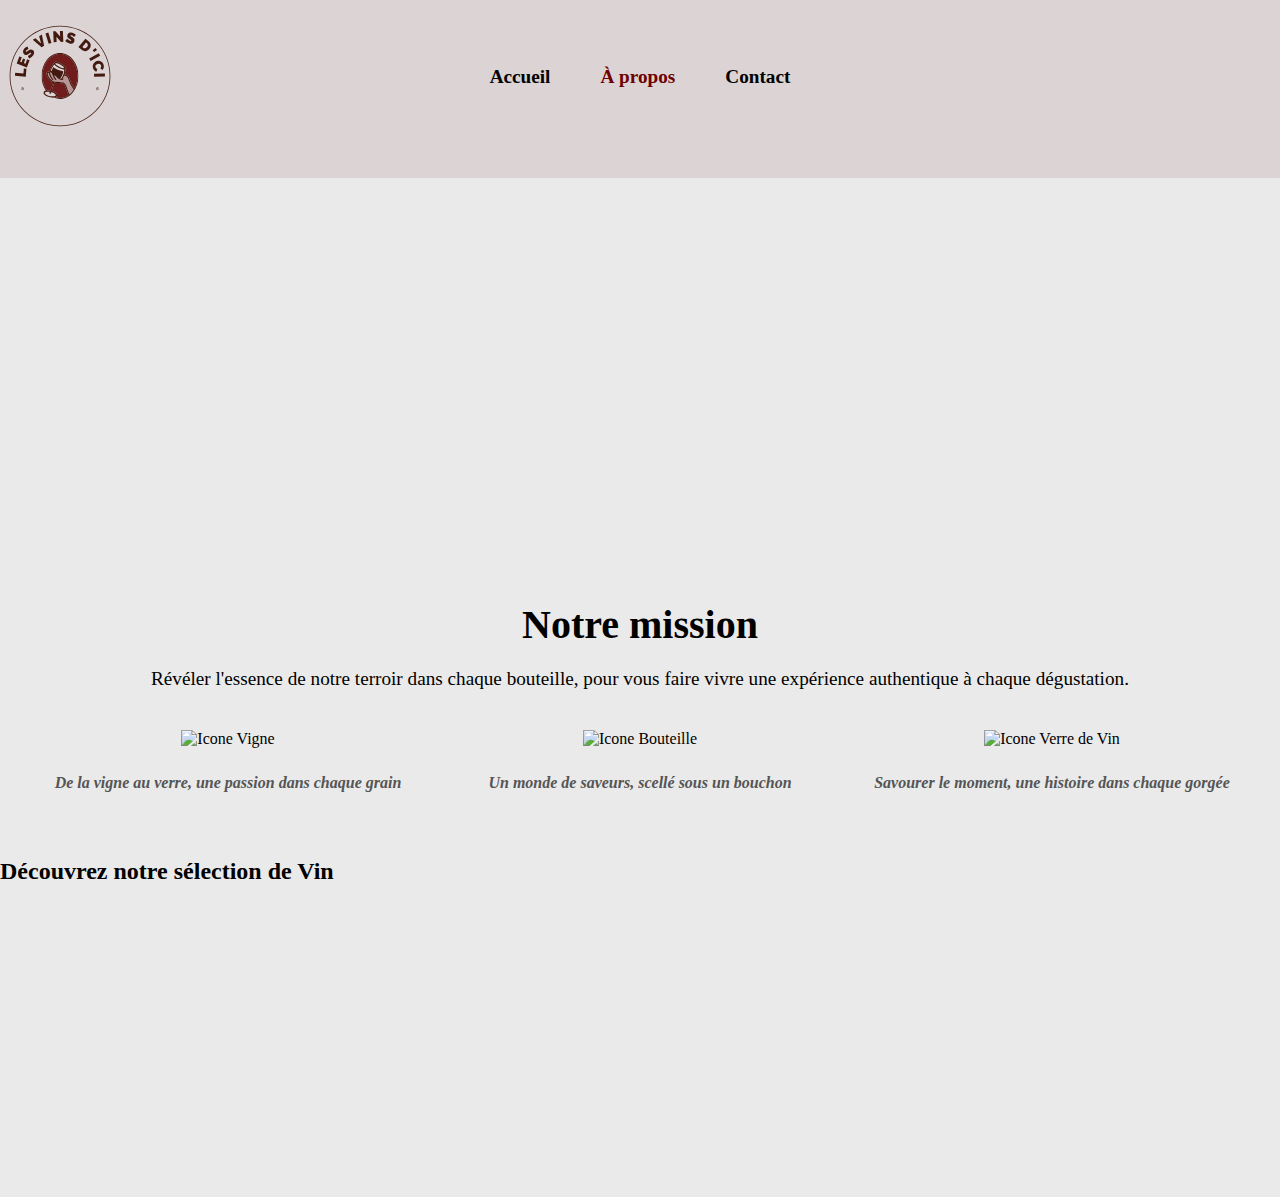
==== apropos.html @ 028a0386 "Ajout du projet sur GitHub" ====
<!DOCTYPE html>
<html lang="fr">
    <head>
        <meta charset="UTF-8" />
        <meta name="viewport" content="width=device-width, initial-scale=1.0" />
        <title>À propos</title>
        <script src="assets/js/components/navigation.js" defer></script>
        <script type="module" src="assets/js/pages/a-propos.js" defer></script>
        <link rel="stylesheet" href="assets/css/styles.css">
        <link rel="preconnect" href="https://fonts.googleapis.com">
        <link rel="preconnect" href="https://fonts.gstatic.com" crossorigin>
        <link href="https://fonts.googleapis.com/css2?family=Josefin+Sans:ital,wght@0,100..700;1,100..700&family=Playwrite+GB+J:ital,wght@0,100..400;1,100..400&display=swap" rel="stylesheet">
    </head> 

    <body class="body-apropos">
        <header class="header-apropos">
            <a href="index.html">
                <img class="logo-apropos" src="assets/img/logo-transparent-svg.svg" alt="logo">
            </a>
            <nav class="nav-apropos"></nav>
        </header>

        <main class="main-apropos">

            <section class="modal" id="newsletterModal">
                <div class="modal-content">
                    <span class="modal-close" id="closeModal">&times;</span> <!-- unicode pour un x -->
                    <h2>Devenez membre et obtenez 20% de rabais sur votre première commande !</h2>
                    <p>Recevez des nouvelles exclusives et des offres spéciales directement dans votre boîte de réception.</p>
                    <form class="modal-form">
                        <label for="nom">Nom :</label>
                        <input type="text" id="nom" name="nom" placeholder="Entrez votre nom" required>
                        <label for="prenom">Prénom :</label>
                        <input type="text" name="prenom" id="prenom" placeholder="Entrez votre prénom" required>
                        <label for="email">Adresse e-mail :</label>
                        <input type="email" id="email" name="email" placeholder="Entrez votre courriel" required>
                        <button type="submit" class="modal-submit">S'abonner</button>
                    </form>
                </div>
            </section>
            
            <section class="banner"></section>

            <section class="our-mission">
                <div class="our-mission-title">
                  <h2>Notre mission</h2>
                  <p>Révéler l'essence de notre terroir dans chaque bouteille, pour vous faire vivre une expérience authentique à chaque dégustation.</p>
                </div>
                <div class="our-mission-content">
                  <div>
                    <img src="/tp/Tp1-2-3_PamelaLimoges/assets/img/icon-vigne.png" alt="Icone Vigne">
                    <h3>De la vigne au verre, une passion dans chaque grain</h3>
                  </div>
                  <div>
                    <img src="/tp/Tp1-2-3_PamelaLimoges/assets/img/icon-bouteille.png" alt="Icone Bouteille">
                    <h3>Un monde de saveurs, scellé sous un bouchon</h3>
                  </div>
                  <div>
                    <img src="/tp/Tp1-2-3_PamelaLimoges/assets/img/icon-verre.png" alt="Icone Verre de Vin">
                    <h3>Savourer le moment, une histoire dans chaque gorgée</h3>
                  </div>
                </div>
            </section>

            <section class="carousel-section">
                <h2>Découvrez notre sélection de Vin</h2>
                <div class="carousel">
                    <div class="carousel-slide"><img src="/tp/Tp1-2-3_PamelaLimoges/assets/img/produit-1.png" alt="Vin"></div>
                    <div class="carousel-slide"><img src="/tp/Tp1-2-3_PamelaLimoges/assets/img/produit-2.png" alt="Vin"></div>
                    <div class="carousel-slide"><img src="/tp/Tp1-2-3_PamelaLimoges/assets/img/produit-3.png" alt="Vin"></div>
                    <div class="carousel-slide"><img src="/tp/Tp1-2-3_PamelaLimoges/assets/img/produit-4.png" alt="Vin"></div>
                    <div class="carousel-slide"><img src="/tp/Tp1-2-3_PamelaLimoges/assets/img/produit-5.png" alt="Vin"></div>
                    <div class="carousel-slide"><img src="/tp/Tp1-2-3_PamelaLimoges/assets/img/produit-6.png" alt="Vin"></div>
                    <div class="carousel-slide"><img src="/tp/Tp1-2-3_PamelaLimoges/assets/img/produit-7.png" alt="Vin"></div>
                    <div class="carousel-slide"><img src="/tp/Tp1-2-3_PamelaLimoges/assets/img/produit-8.png" alt="Vin"></div>
                    <button class="carousel-prev"></button>
                    <button class="carousel-next"></button>
                </div>
            </section>

            <section class="newsletter-section">
                <form action=""></form>
            </section>

        </main>

        <footer>
            <div class="top">
                <a href="index.html">
                    <img class="logo" src="assets/img/logo-transparent-svg.svg" alt="logo">
                </a>
                <nav></nav>
            </div>
            <p>&copy; Travail pratique 1-2-3, Pamela Limoges</p>
        </footer>

    </body>
</html>
---- assets/css/styles.css ----
/* Base et variables */
@import url("./base/typography.css");
/* Composants individuels */
@import url("./components/buttons.css");
@import url("./components/modal.css");
@import url("./components/carousel.css");

/* Mise en page complexe */
@import url("./layout/general.css");
@import url("./layout/accueil.css");
@import url("./layout/formulaire.css");
@import url("./layout/a-propos.css");
@import url("./layout/mediaqueries.css");

/* Exceptions */
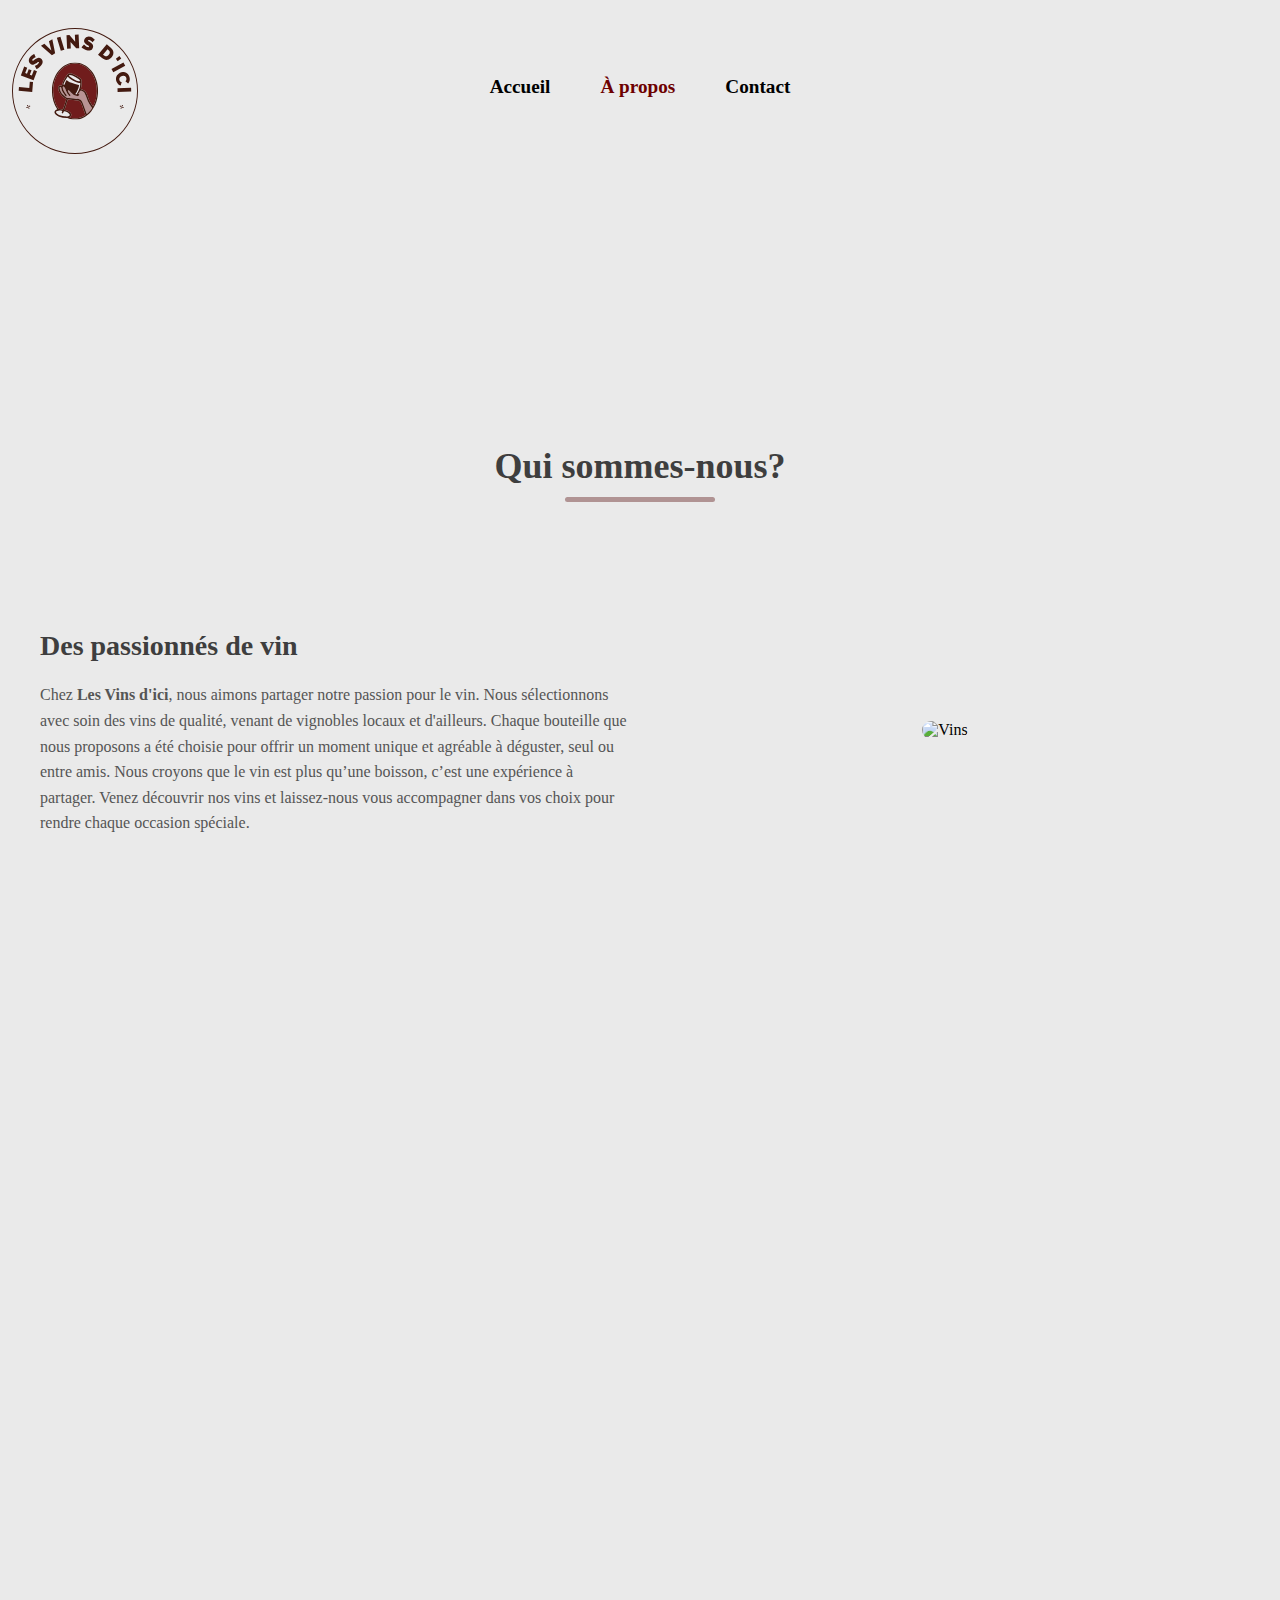
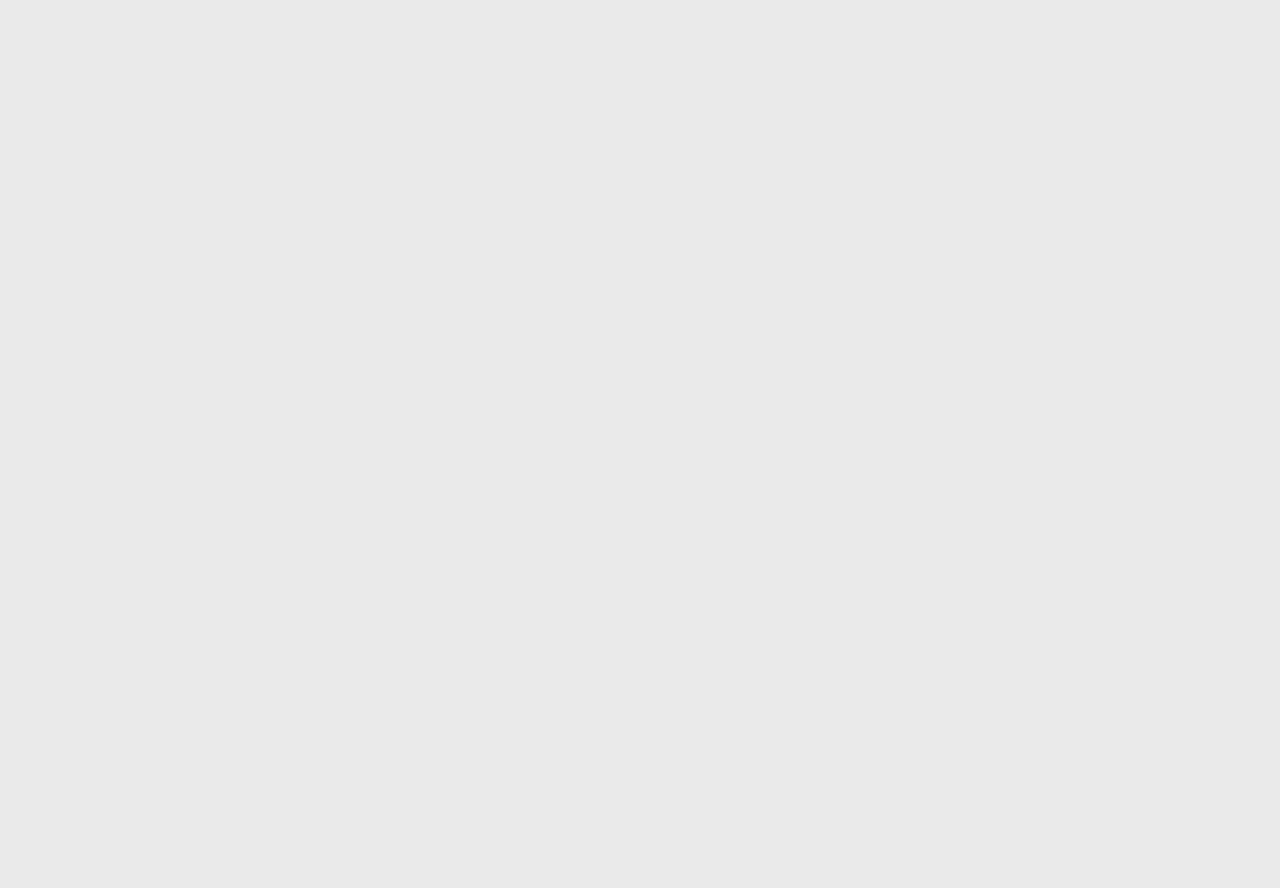
==== commit 0a7032d6: "Modification de la structure de la page a-propos, et debut du carrousel." ====
--- a/apropos.html
+++ b/apropos.html
@@ -5,20 +5,21 @@
         <meta name="viewport" content="width=device-width, initial-scale=1.0" />
         <title>À propos</title>
         <script src="assets/js/components/navigation.js" defer></script>
-        <script type="module" src="assets/js/pages/a-propos.js" defer></script>
+        <script type="module" src="assets/js/pages/a-propos.js"></script>
         <link rel="stylesheet" href="assets/css/styles.css">
+        <link rel="stylesheet" href="https://cdnjs.cloudflare.com/ajax/libs/font-awesome/6.2.1/css/all.min.css" integrity="sha512-MV7K8+y+gLIBoVD59lQIYicR65iaqukzG/vkw7AMCfTPq+Ay+B+eF/aTG6WiC0uWsK9C9LlWXaP80z4M" crossorigin="anonymous" referrerpolicy="no-referrer" />
         <link rel="preconnect" href="https://fonts.googleapis.com">
         <link rel="preconnect" href="https://fonts.gstatic.com" crossorigin>
         <link href="https://fonts.googleapis.com/css2?family=Josefin+Sans:ital,wght@0,100..700;1,100..700&family=Playwrite+GB+J:ital,wght@0,100..400;1,100..400&display=swap" rel="stylesheet">
     </head> 
 
     <body class="body-apropos">
-        <header class="header-apropos">
+        <header>
             <a href="index.html">
-                <img class="logo-apropos" src="assets/img/logo-transparent-svg.svg" alt="logo">
+                <img class="logo" src="assets/img/logo-transparent-svg.svg" alt="logo">
             </a>
-            <nav class="nav-apropos"></nav>
-        </header>
+            <nav></nav>
+        </header>  
 
         <main class="main-apropos">
 
@@ -39,7 +40,19 @@
                 </div>
             </section>
             
-            <section class="banner"></section>
+            <section class="us-section">
+                <h1>Qui sommes-nous?</h1>
+                <div class="us-content">
+                    <div class="us-text">
+                        <h2 class="us-title">Des passionnés de vin</h2>
+                        <p class="us-paragraphe">Chez <strong>Les Vins d'ici</strong>, nous aimons partager notre passion pour le vin. Nous sélectionnons avec soin des vins de qualité, venant de vignobles locaux et d'ailleurs. Chaque bouteille que nous proposons a été choisie pour offrir un moment unique et agréable à déguster, seul ou entre amis. Nous croyons que le vin est plus qu’une boisson, c’est une expérience à partager. Venez découvrir nos vins et laissez-nous vous accompagner dans vos choix pour rendre chaque occasion spéciale.
+                        </p>
+                    </div>
+                    <div class="us-image">
+                        <img class="us-img" src="/tp/Tp1-2-3_PamelaLimoges/assets/img/magasin-vin.jpg" alt="Vins">
+                    </div>
+                </div>
+            </section>
 
             <section class="our-mission">
                 <div class="our-mission-title">
@@ -62,6 +75,10 @@
                 </div>
             </section>
 
+            <section class="phrase-section">
+                <h3>« Notre passion pour les vins rouges et blancs se retrouve dans chaque bouteille que nous proposons, offrant à nos clients une expérience de dégustation unique. »</h3>
+            </section>
+
             <section class="carousel-section">
                 <h2>Découvrez notre sélection de Vin</h2>
                 <div class="carousel">
@@ -78,20 +95,61 @@
                 </div>
             </section>
 
-            <section class="newsletter-section">
-                <form action=""></form>
+            <section class="post-container">
+                <div class="post-heading">Une passion pour le vin, une gorgée à la fois</div>
+                <div class="post-text">Suivez-nous sur Instagram pour découvrir nos dégustations en boutique, nos nouveaux crus et conseils de sommeliers! Partagez vos moments vinicoles avec nous en nous identifiant <a class="instagram" href="#">@LesVinsD'ici</a>, et faites-nous part de vos accords mets-vins et découvertes favorites.
+                </div>
+                <div class="post-text">@LesVinsD'ici</div>
+                <div class="gallery">
+                    <div class="gallery-item"><img src="/tp/Tp1-2-3_PamelaLimoges/assets/img/degustation-vin.jpg" alt="degustation vin"></div>
+                    <div class="gallery-item"><img src="/tp/Tp1-2-3_PamelaLimoges/assets/img/bouteille-bouchon.jpg" alt="bouteille de vin"></div>
+                    <div class="gallery-item"><img src="/tp/Tp1-2-3_PamelaLimoges/assets/img/barils-vin.jpg" alt="barils de vins"></div>
+                </div>
             </section>
+
+            
 
         </main>
 
-        <footer>
-            <div class="top">
-                <a href="index.html">
-                    <img class="logo" src="assets/img/logo-transparent-svg.svg" alt="logo">
-                </a>
-                <nav></nav>
+        <footer class="footer">
+            <div class="container">
+                <div class="infolettre">
+                    <h2 class="infolettre-title">Infolettre</h2>
+                    <p class="infolettre-text">20% de rabais sur votre première commande avec nous!</p>
+                    <form class="infolettre-form">
+                        <input type="email" class="infolettre-input" placeholder="Votre courriel">
+                        <button type="submit" class="infolettre-button">></button>
+                    </form>
+                </div>
+                <div class="footer-section">
+                    <h2 class="footer-section-title">Mon compte</h2>
+                    <ul class="footer-section-list">
+                        <li class="footer-section-item">S'inscrire / connecter vous</li>
+                    </ul>
+                </div>
+                <div class="footer-section">
+                    <h2 class="footer-section-title">À propos</h2>
+                </div>
+                <div class="footer-section">
+                    <h2 class="footer-section-title">Carrières</h2>
+                    <ul class="footer-section-list">
+                        <li class="footer-section-item">Postuler chez nous</li>
+                        <li class="footer-section-item">Déposer votre candidature</li>
+                    </ul>
+                </div>
+                <div class="footer-section">
+                    <h2 class="footer-section-title">Service à la clientèle</h2>
+                    <ul class="footer-section-list">
+                        <li class="footer-section-item">Livraison et retours</li>
+                        <li class="footer-section-item">Communiquer avec nous</li>
+                        <li class="footer-section-item">Carte-cadeau</li>
+                        <li class="footer-section-item">Trouver un magasin</li>
+                    </ul>
+                </div>
             </div>
-            <p>&copy; Travail pratique 1-2-3, Pamela Limoges</p>
+            <div class="footer-bottom">
+                <p class="footer-bottom-text">&copy; Les vins d'ici, tous les droits réservés.</p>
+            </div>
         </footer>
 
     </body>
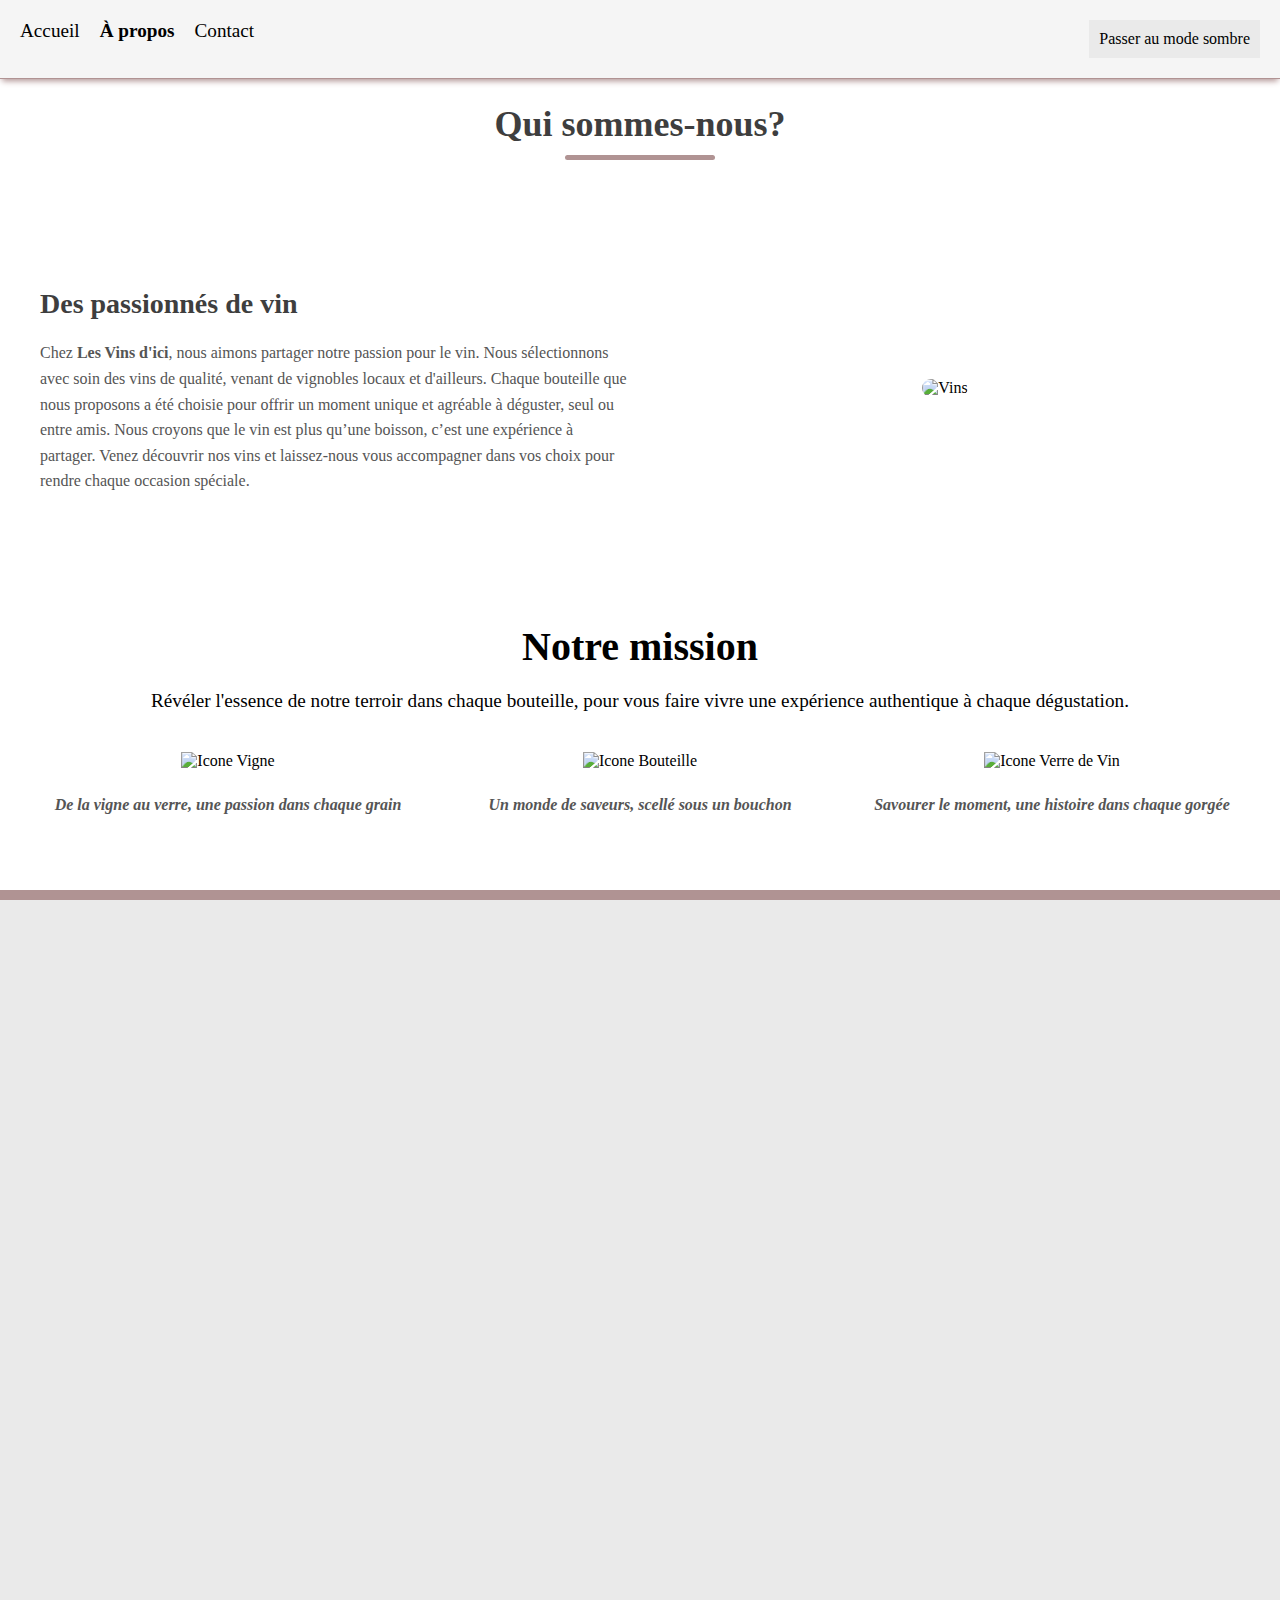
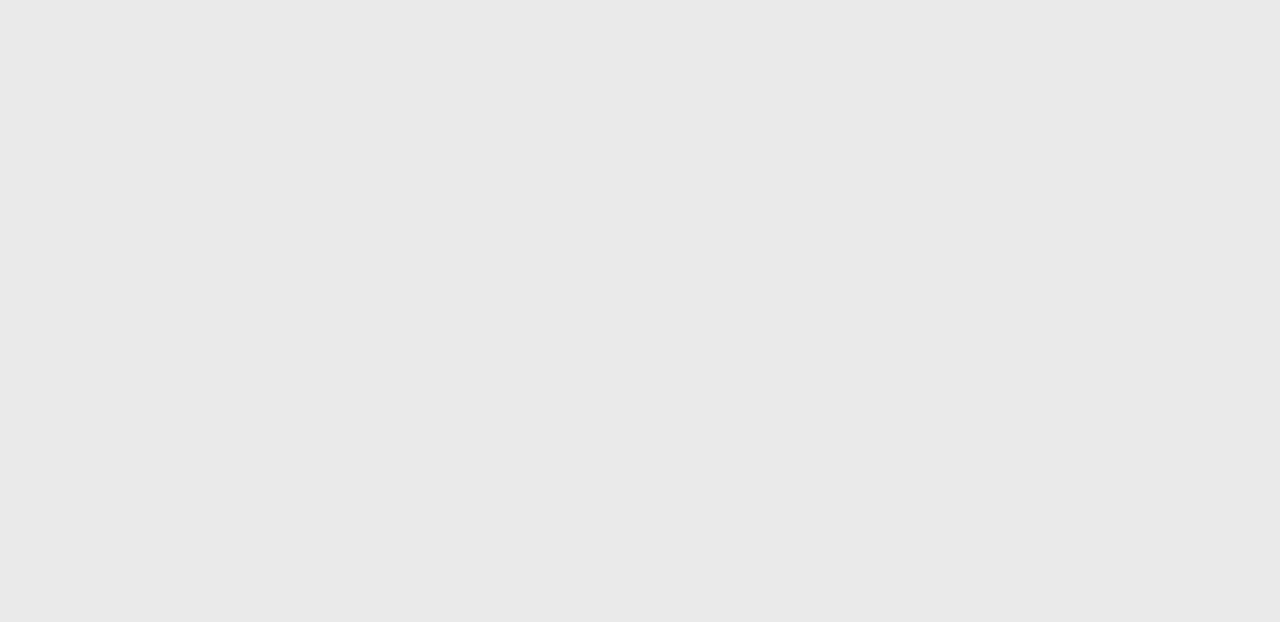
==== commit cd33ee54: "Modification du carrousel et ajout du mode sombre/clair" ====
--- a/apropos.html
+++ b/apropos.html
@@ -1,156 +1,149 @@
 <!DOCTYPE html>
 <html lang="fr">
-    <head>
-        <meta charset="UTF-8" />
-        <meta name="viewport" content="width=device-width, initial-scale=1.0" />
-        <title>À propos</title>
-        <script src="assets/js/components/navigation.js" defer></script>
-        <script type="module" src="assets/js/pages/a-propos.js"></script>
-        <link rel="stylesheet" href="assets/css/styles.css">
-        <link rel="stylesheet" href="https://cdnjs.cloudflare.com/ajax/libs/font-awesome/6.2.1/css/all.min.css" integrity="sha512-MV7K8+y+gLIBoVD59lQIYicR65iaqukzG/vkw7AMCfTPq+Ay+B+eF/aTG6WiC0uWsK9C9LlWXaP80z4M" crossorigin="anonymous" referrerpolicy="no-referrer" />
-        <link rel="preconnect" href="https://fonts.googleapis.com">
-        <link rel="preconnect" href="https://fonts.gstatic.com" crossorigin>
-        <link href="https://fonts.googleapis.com/css2?family=Josefin+Sans:ital,wght@0,100..700;1,100..700&family=Playwrite+GB+J:ital,wght@0,100..400;1,100..400&display=swap" rel="stylesheet">
-    </head> 
 
-    <body class="body-apropos">
-        <header>
-            <a href="index.html">
-                <img class="logo" src="assets/img/logo-transparent-svg.svg" alt="logo">
-            </a>
-            <nav></nav>
-        </header>  
+<head>
+    <meta charset="UTF-8" />
+    <meta name="viewport" content="width=device-width, initial-scale=1.0" />
+    <title>À propos</title>
+    <script type="module" src="assets/js/components/navigation.js"></script>
+    <script type="module" src="assets/js/pages/a-propos.js"></script>
+    <link rel="stylesheet" href="assets/css/styles.css">
+    <link rel="preconnect" href="https://fonts.googleapis.com">
+    <link rel="preconnect" href="https://fonts.gstatic.com" crossorigin>
+    <link
+        href="https://fonts.googleapis.com/css2?family=Josefin+Sans:ital,wght@0,100..700;1,100..700&family=Playwrite+GB+J:ital,wght@0,100..400;1,100..400&display=swap"
+        rel="stylesheet">
+</head>
 
-        <main class="main-apropos">
+<body>
+    <header>
+        <nav></nav>
+    </header>
 
-            <section class="modal" id="newsletterModal">
-                <div class="modal-content">
-                    <span class="modal-close" id="closeModal">&times;</span> <!-- unicode pour un x -->
-                    <h2>Devenez membre et obtenez 20% de rabais sur votre première commande !</h2>
-                    <p>Recevez des nouvelles exclusives et des offres spéciales directement dans votre boîte de réception.</p>
-                    <form class="modal-form">
-                        <label for="nom">Nom :</label>
-                        <input type="text" id="nom" name="nom" placeholder="Entrez votre nom" required>
-                        <label for="prenom">Prénom :</label>
-                        <input type="text" name="prenom" id="prenom" placeholder="Entrez votre prénom" required>
-                        <label for="email">Adresse e-mail :</label>
-                        <input type="email" id="email" name="email" placeholder="Entrez votre courriel" required>
-                        <button type="submit" class="modal-submit">S'abonner</button>
-                    </form>
+    <main class="main-apropos">
+
+        <section class="modal" id="newsletterModal">
+            <div class="modal-content">
+                <span class="modal-close" id="closeModal">&times;</span> <!-- unicode pour un x -->
+                <h2>Devenez membre et obtenez 20% de rabais sur votre première commande !</h2>
+                <p>Recevez des nouvelles exclusives et des offres spéciales directement dans votre boîte de réception.
+                </p>
+                <form class="modal-form">
+                    <label for="nom">Nom :</label>
+                    <input type="text" id="nom" name="nom" placeholder="Entrez votre nom" required>
+                    <label for="prenom">Prénom :</label>
+                    <input type="text" name="prenom" id="prenom" placeholder="Entrez votre prénom" required>
+                    <label for="email">Adresse e-mail :</label>
+                    <input type="email" id="email" name="email" placeholder="Entrez votre courriel" required>
+                    <button type="submit" class="modal-submit">S'abonner</button>
+                </form>
+            </div>
+        </section>
+
+        <section class="us-section">
+            <h1>Qui sommes-nous?</h1>
+            <div class="us-content">
+                <div class="us-text">
+                    <h2 class="us-title">Des passionnés de vin</h2>
+                    <p class="us-paragraphe">Chez <strong>Les Vins d'ici</strong>, nous aimons partager notre passion
+                        pour le vin. Nous sélectionnons avec soin des vins de qualité, venant de vignobles locaux et
+                        d'ailleurs. Chaque bouteille que nous proposons a été choisie pour offrir un moment unique et
+                        agréable à déguster, seul ou entre amis. Nous croyons que le vin est plus qu’une boisson, c’est
+                        une expérience à partager. Venez découvrir nos vins et laissez-nous vous accompagner dans vos
+                        choix pour rendre chaque occasion spéciale.
+                    </p>
                 </div>
-            </section>
-            
-            <section class="us-section">
-                <h1>Qui sommes-nous?</h1>
-                <div class="us-content">
-                    <div class="us-text">
-                        <h2 class="us-title">Des passionnés de vin</h2>
-                        <p class="us-paragraphe">Chez <strong>Les Vins d'ici</strong>, nous aimons partager notre passion pour le vin. Nous sélectionnons avec soin des vins de qualité, venant de vignobles locaux et d'ailleurs. Chaque bouteille que nous proposons a été choisie pour offrir un moment unique et agréable à déguster, seul ou entre amis. Nous croyons que le vin est plus qu’une boisson, c’est une expérience à partager. Venez découvrir nos vins et laissez-nous vous accompagner dans vos choix pour rendre chaque occasion spéciale.
-                        </p>
-                    </div>
-                    <div class="us-image">
-                        <img class="us-img" src="/tp/Tp1-2-3_PamelaLimoges/assets/img/magasin-vin.jpg" alt="Vins">
-                    </div>
+                <div class="us-image">
+                    <img class="us-img" src="/tp/Tp1-2-3_PamelaLimoges/assets/img/magasin-vin.jpg" alt="Vins">
                 </div>
-            </section>
+            </div>
+        </section>
 
-            <section class="our-mission">
-                <div class="our-mission-title">
-                  <h2>Notre mission</h2>
-                  <p>Révéler l'essence de notre terroir dans chaque bouteille, pour vous faire vivre une expérience authentique à chaque dégustation.</p>
-                </div>
-                <div class="our-mission-content">
-                  <div>
+        <section class="our-mission">
+            <div class="our-mission-title">
+                <h2>Notre mission</h2>
+                <p>Révéler l'essence de notre terroir dans chaque bouteille, pour vous faire vivre une expérience
+                    authentique à chaque dégustation.</p>
+            </div>
+            <div class="our-mission-content">
+                <div>
                     <img src="/tp/Tp1-2-3_PamelaLimoges/assets/img/icon-vigne.png" alt="Icone Vigne">
                     <h3>De la vigne au verre, une passion dans chaque grain</h3>
-                  </div>
-                  <div>
+                </div>
+                <div>
                     <img src="/tp/Tp1-2-3_PamelaLimoges/assets/img/icon-bouteille.png" alt="Icone Bouteille">
                     <h3>Un monde de saveurs, scellé sous un bouchon</h3>
-                  </div>
-                  <div>
+                </div>
+                <div>
                     <img src="/tp/Tp1-2-3_PamelaLimoges/assets/img/icon-verre.png" alt="Icone Verre de Vin">
                     <h3>Savourer le moment, une histoire dans chaque gorgée</h3>
-                  </div>
-                </div>
-            </section>
-
-            <section class="phrase-section">
-                <h3>« Notre passion pour les vins rouges et blancs se retrouve dans chaque bouteille que nous proposons, offrant à nos clients une expérience de dégustation unique. »</h3>
-            </section>
-
-            <section class="carousel-section">
-                <h2>Découvrez notre sélection de Vin</h2>
-                <div class="carousel">
-                    <div class="carousel-slide"><img src="/tp/Tp1-2-3_PamelaLimoges/assets/img/produit-1.png" alt="Vin"></div>
-                    <div class="carousel-slide"><img src="/tp/Tp1-2-3_PamelaLimoges/assets/img/produit-2.png" alt="Vin"></div>
-                    <div class="carousel-slide"><img src="/tp/Tp1-2-3_PamelaLimoges/assets/img/produit-3.png" alt="Vin"></div>
-                    <div class="carousel-slide"><img src="/tp/Tp1-2-3_PamelaLimoges/assets/img/produit-4.png" alt="Vin"></div>
-                    <div class="carousel-slide"><img src="/tp/Tp1-2-3_PamelaLimoges/assets/img/produit-5.png" alt="Vin"></div>
-                    <div class="carousel-slide"><img src="/tp/Tp1-2-3_PamelaLimoges/assets/img/produit-6.png" alt="Vin"></div>
-                    <div class="carousel-slide"><img src="/tp/Tp1-2-3_PamelaLimoges/assets/img/produit-7.png" alt="Vin"></div>
-                    <div class="carousel-slide"><img src="/tp/Tp1-2-3_PamelaLimoges/assets/img/produit-8.png" alt="Vin"></div>
-                    <button class="carousel-prev"></button>
-                    <button class="carousel-next"></button>
-                </div>
-            </section>
-
-            <section class="post-container">
-                <div class="post-heading">Une passion pour le vin, une gorgée à la fois</div>
-                <div class="post-text">Suivez-nous sur Instagram pour découvrir nos dégustations en boutique, nos nouveaux crus et conseils de sommeliers! Partagez vos moments vinicoles avec nous en nous identifiant <a class="instagram" href="#">@LesVinsD'ici</a>, et faites-nous part de vos accords mets-vins et découvertes favorites.
-                </div>
-                <div class="post-text">@LesVinsD'ici</div>
-                <div class="gallery">
-                    <div class="gallery-item"><img src="/tp/Tp1-2-3_PamelaLimoges/assets/img/degustation-vin.jpg" alt="degustation vin"></div>
-                    <div class="gallery-item"><img src="/tp/Tp1-2-3_PamelaLimoges/assets/img/bouteille-bouchon.jpg" alt="bouteille de vin"></div>
-                    <div class="gallery-item"><img src="/tp/Tp1-2-3_PamelaLimoges/assets/img/barils-vin.jpg" alt="barils de vins"></div>
-                </div>
-            </section>
-
-            
-
-        </main>
-
-        <footer class="footer">
-            <div class="container">
-                <div class="infolettre">
-                    <h2 class="infolettre-title">Infolettre</h2>
-                    <p class="infolettre-text">20% de rabais sur votre première commande avec nous!</p>
-                    <form class="infolettre-form">
-                        <input type="email" class="infolettre-input" placeholder="Votre courriel">
-                        <button type="submit" class="infolettre-button">></button>
-                    </form>
-                </div>
-                <div class="footer-section">
-                    <h2 class="footer-section-title">Mon compte</h2>
-                    <ul class="footer-section-list">
-                        <li class="footer-section-item">S'inscrire / connecter vous</li>
-                    </ul>
-                </div>
-                <div class="footer-section">
-                    <h2 class="footer-section-title">À propos</h2>
-                </div>
-                <div class="footer-section">
-                    <h2 class="footer-section-title">Carrières</h2>
-                    <ul class="footer-section-list">
-                        <li class="footer-section-item">Postuler chez nous</li>
-                        <li class="footer-section-item">Déposer votre candidature</li>
-                    </ul>
-                </div>
-                <div class="footer-section">
-                    <h2 class="footer-section-title">Service à la clientèle</h2>
-                    <ul class="footer-section-list">
-                        <li class="footer-section-item">Livraison et retours</li>
-                        <li class="footer-section-item">Communiquer avec nous</li>
-                        <li class="footer-section-item">Carte-cadeau</li>
-                        <li class="footer-section-item">Trouver un magasin</li>
-                    </ul>
                 </div>
             </div>
-            <div class="footer-bottom">
-                <p class="footer-bottom-text">&copy; Les vins d'ici, tous les droits réservés.</p>
+        </section>
+
+        <section class="phrase-section">
+            <h3>« Notre passion pour les vins rouges et blancs se retrouve dans chaque bouteille que nous proposons,
+                offrant à nos clients une expérience de dégustation unique. »</h3>
+        </section>
+
+        <section class="carousel-section">
+            <h2>Découvrez notre sélection de Vin</h2>
+            <nav>
+                <a href="#" class="category-link white-wine"><h2>Blanc</h2></a>
+                <a href="#" class="category-link red-wine"><h2>Rouge</h2></a>
+            </nav>
+        
+            <div class="carousel hidden" id="white-wine-carousel">
+                <div class="carousel-slide"><img src="assets/img/produit-4.png" alt="Vin Blanc"></div>
+                <div class="carousel-slide"><img src="assets/img/produit-7.png" alt="Vin Blanc"></div>
+                <button class="carousel-prev">Prev</button>
+                <button class="carousel-next">Next</button>
             </div>
-        </footer>
+        
+            <div class="carousel hidden" id="red-wine-carousel">
+                <div class="carousel-slide"><img src="assets/img/produit-1.png" alt="Vin Rouge"></div>
+                <div class="carousel-slide"><img src="assets/img/produit-2.png" alt="Vin Rouge"></div>
+                <div class="carousel-slide"><img src="assets/img/produit-3.png" alt="Vin Rouge"></div>
+                <div class="carousel-slide"><img src="assets/img/produit-5.png" alt="Vin Rouge"></div>
+                <div class="carousel-slide"><img src="assets/img/produit-6.png" alt="Vin Rouge"></div>
+                <div class="carousel-slide"><img src="assets/img/produit-8.png" alt="Vin Rouge"></div>
+                <button class="carousel-prev">Prev</button>
+                <button class="carousel-next">Next</button>
+            </div>
+        </section>
 
-    </body>
-</html>
+        <section class="post-container">
+            <h2 class="post-heading">Une passion pour le vin, une gorgée à la fois</h2>
+            <p class="post-text">Suivez-nous sur Instagram pour découvrir nos dégustations en boutique, nos nouveaux
+                crus et conseils de sommeliers! Partagez vos moments vinicoles avec nous en nous identifiant <a
+                    class="instagram" href="#">@LesVinsD'ici</a>, et faites-nous part de vos accords mets-vins et
+                découvertes favorites.
+            </p>
+            <div class="gallery">
+                <div class="gallery-item"><img src="/tp/Tp1-2-3_PamelaLimoges/assets/img/degustation-vin.jpg"
+                        alt="degustation vin"></div>
+                <div class="gallery-item"><img src="/tp/Tp1-2-3_PamelaLimoges/assets/img/bouteille-bouchon.jpg"
+                        alt="bouteille de vin"></div>
+                <div class="gallery-item"><img src="/tp/Tp1-2-3_PamelaLimoges/assets/img/barils-vin.jpg"
+                        alt="barils de vins"></div>
+            </div>
+        </section>
+
+
+
+    </main>
+
+    <footer class="footer">
+        <nav class="footer-nav">
+            <a href="index.html" class="footer-link">Accueil</a>
+            <a href="apropos.html" class="footer-link">À propos</a>
+            <a href="contact.html" class="footer-link">Contact</a>
+        </nav>
+        <div class="footer-bottom">
+            <p class="footer-bottom-text">&copy; Les vins d'ici, tous les droits réservés.</p>
+        </div>
+    </footer>
+
+</body>
+
+</html>--- a/assets/css/styles.css
+++ b/assets/css/styles.css
@@ -4,6 +4,7 @@
 @import url("./components/buttons.css");
 @import url("./components/modal.css");
 @import url("./components/carousel.css");
+@import url("./components/themes.css");
 
 /* Mise en page complexe */
 @import url("./layout/general.css");
@@ -12,8 +13,8 @@
 @import url("./layout/a-propos.css");
 @import url("./layout/mediaqueries.css");
 
-/* Exceptions */
 
 
 
 
+
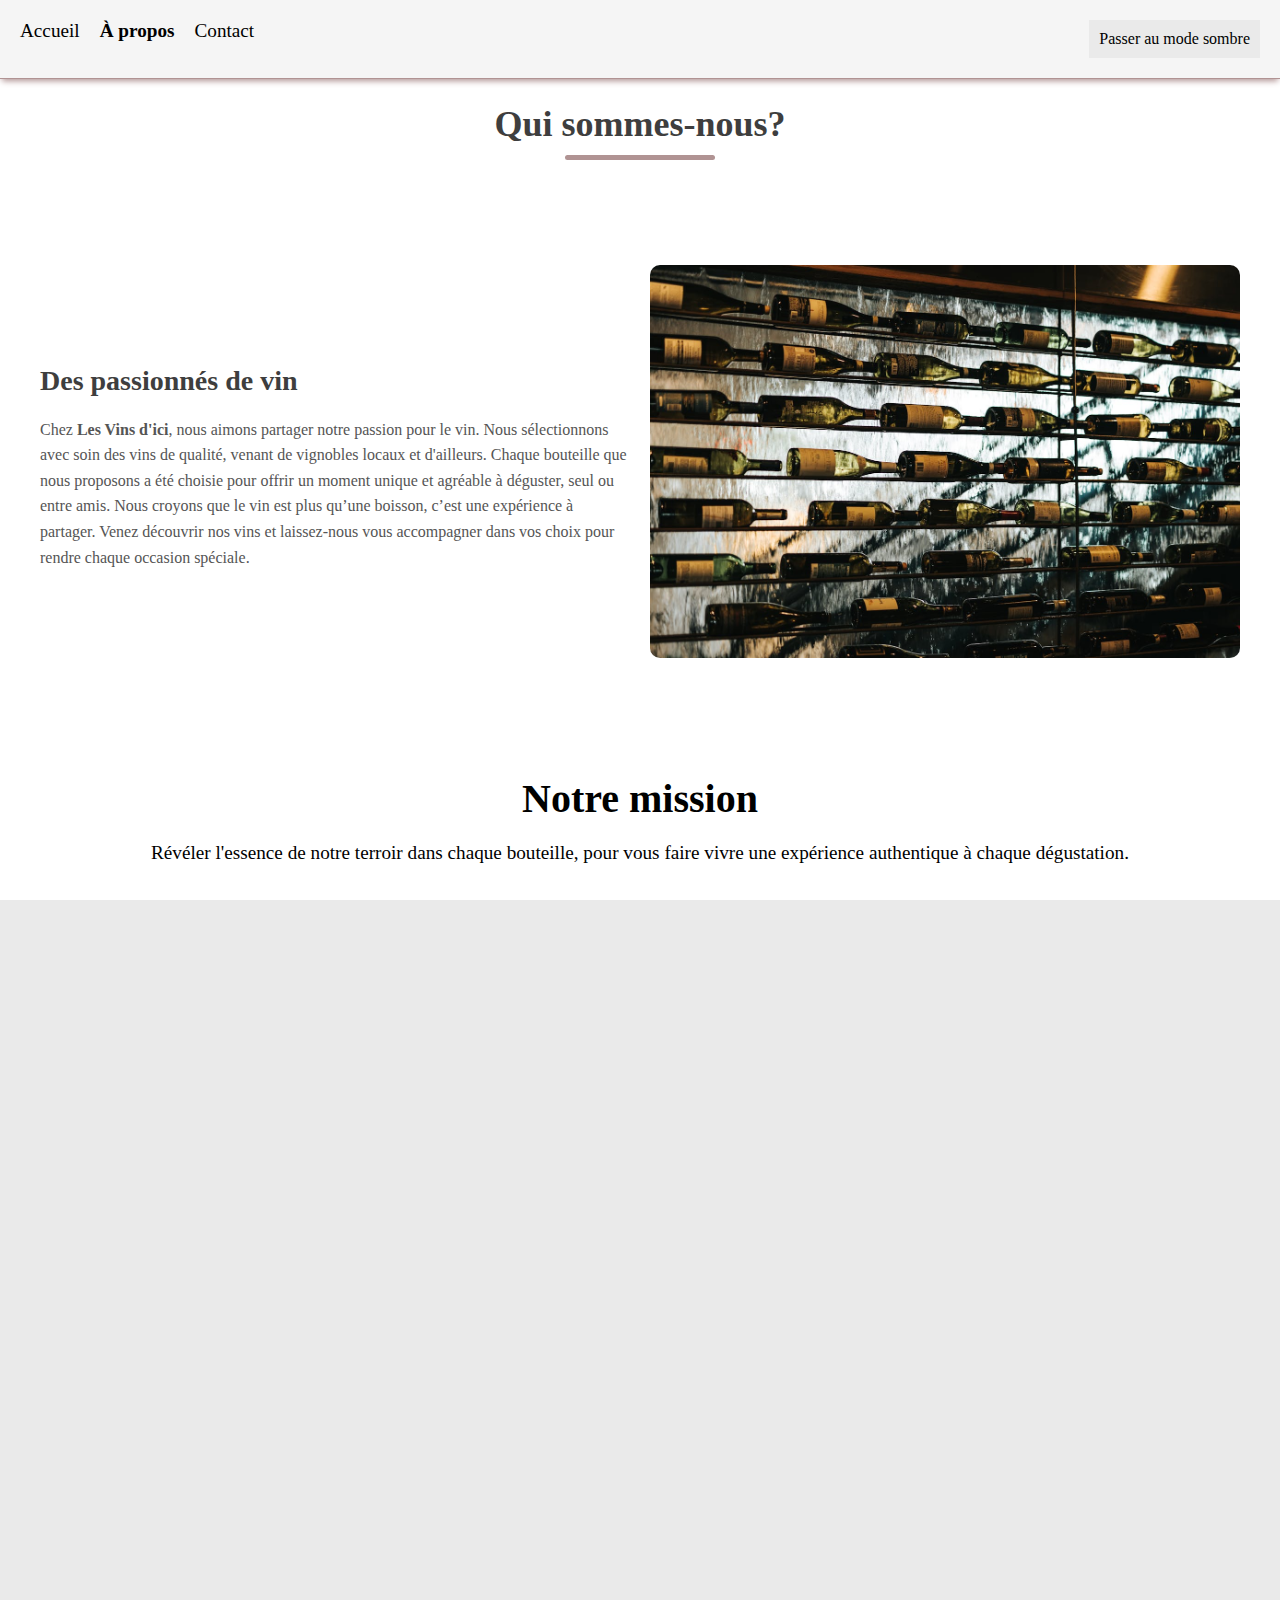
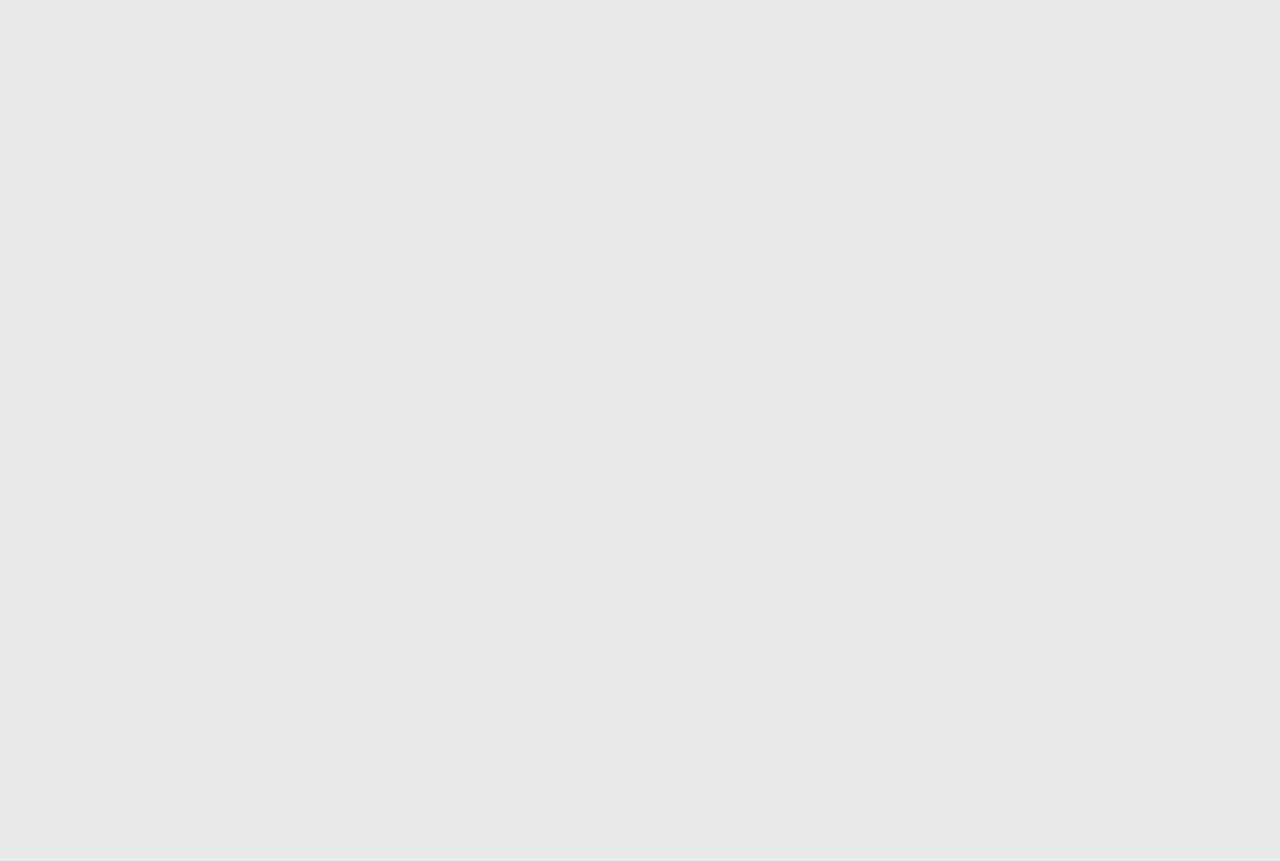
==== commit 66bbcd47: "Modification des chemins des images" ====
--- a/apropos.html
+++ b/apropos.html
@@ -54,7 +54,7 @@
                     </p>
                 </div>
                 <div class="us-image">
-                    <img class="us-img" src="/tp/Tp1-2-3_PamelaLimoges/assets/img/magasin-vin.jpg" alt="Vins">
+                    <img class="us-img" src="./assets/img/magasin-vin.jpg" alt="Vins">
                 </div>
             </div>
         </section>
@@ -67,15 +67,15 @@
             </div>
             <div class="our-mission-content">
                 <div>
-                    <img src="/tp/Tp1-2-3_PamelaLimoges/assets/img/icon-vigne.png" alt="Icone Vigne">
+                    <img src="./assets/img/icon-vigne.png" alt="Icone Vigne">
                     <h3>De la vigne au verre, une passion dans chaque grain</h3>
                 </div>
                 <div>
-                    <img src="/tp/Tp1-2-3_PamelaLimoges/assets/img/icon-bouteille.png" alt="Icone Bouteille">
+                    <img src="./assets/img/icon-bouteille.png" alt="Icone Bouteille">
                     <h3>Un monde de saveurs, scellé sous un bouchon</h3>
                 </div>
                 <div>
-                    <img src="/tp/Tp1-2-3_PamelaLimoges/assets/img/icon-verre.png" alt="Icone Verre de Vin">
+                    <img src="./assets/img/icon-verre.png" alt="Icone Verre de Vin">
                     <h3>Savourer le moment, une histoire dans chaque gorgée</h3>
                 </div>
             </div>
@@ -89,7 +89,7 @@
         <section class="carousel-section">
             <h2>Découvrez notre sélection de Vin</h2>
             <nav>
-                <a href="#" class="category-link white-wine"><h2>Blanc</h2></a>
+                <a href="#" class="category-link white-wine actif"><h2>Blanc</h2></a>
                 <a href="#" class="category-link red-wine"><h2>Rouge</h2></a>
             </nav>
         
@@ -120,16 +120,17 @@
                 découvertes favorites.
             </p>
             <div class="gallery">
-                <div class="gallery-item"><img src="/tp/Tp1-2-3_PamelaLimoges/assets/img/degustation-vin.jpg"
-                        alt="degustation vin"></div>
-                <div class="gallery-item"><img src="/tp/Tp1-2-3_PamelaLimoges/assets/img/bouteille-bouchon.jpg"
-                        alt="bouteille de vin"></div>
-                <div class="gallery-item"><img src="/tp/Tp1-2-3_PamelaLimoges/assets/img/barils-vin.jpg"
-                        alt="barils de vins"></div>
+                <div class="gallery-item">
+                    <img src="./assets/img/degustation-vin.jpg" alt="degustation vin" data-alt-img="/Tp1-2-3_PamelaLimoges/assets/img/degustation-vin-2.jpg">
+                </div>
+                <div class="gallery-item">
+                    <img src="./assets/img/bouteille-bouchon.jpg" alt="bouteille de vin" data-alt-img="/Tp1-2-3_PamelaLimoges/assets/img/bouteille-bouchon-2.jpg">
+                </div>
+                <div class="gallery-item">
+                    <img src="./assets/img/barils-vin.jpg" alt="barils de vins" data-alt-img="/Tp1-2-3_PamelaLimoges/assets/img/barils-vin-2.jpg">
+                </div>
             </div>
         </section>
-
-
 
     </main>
 
